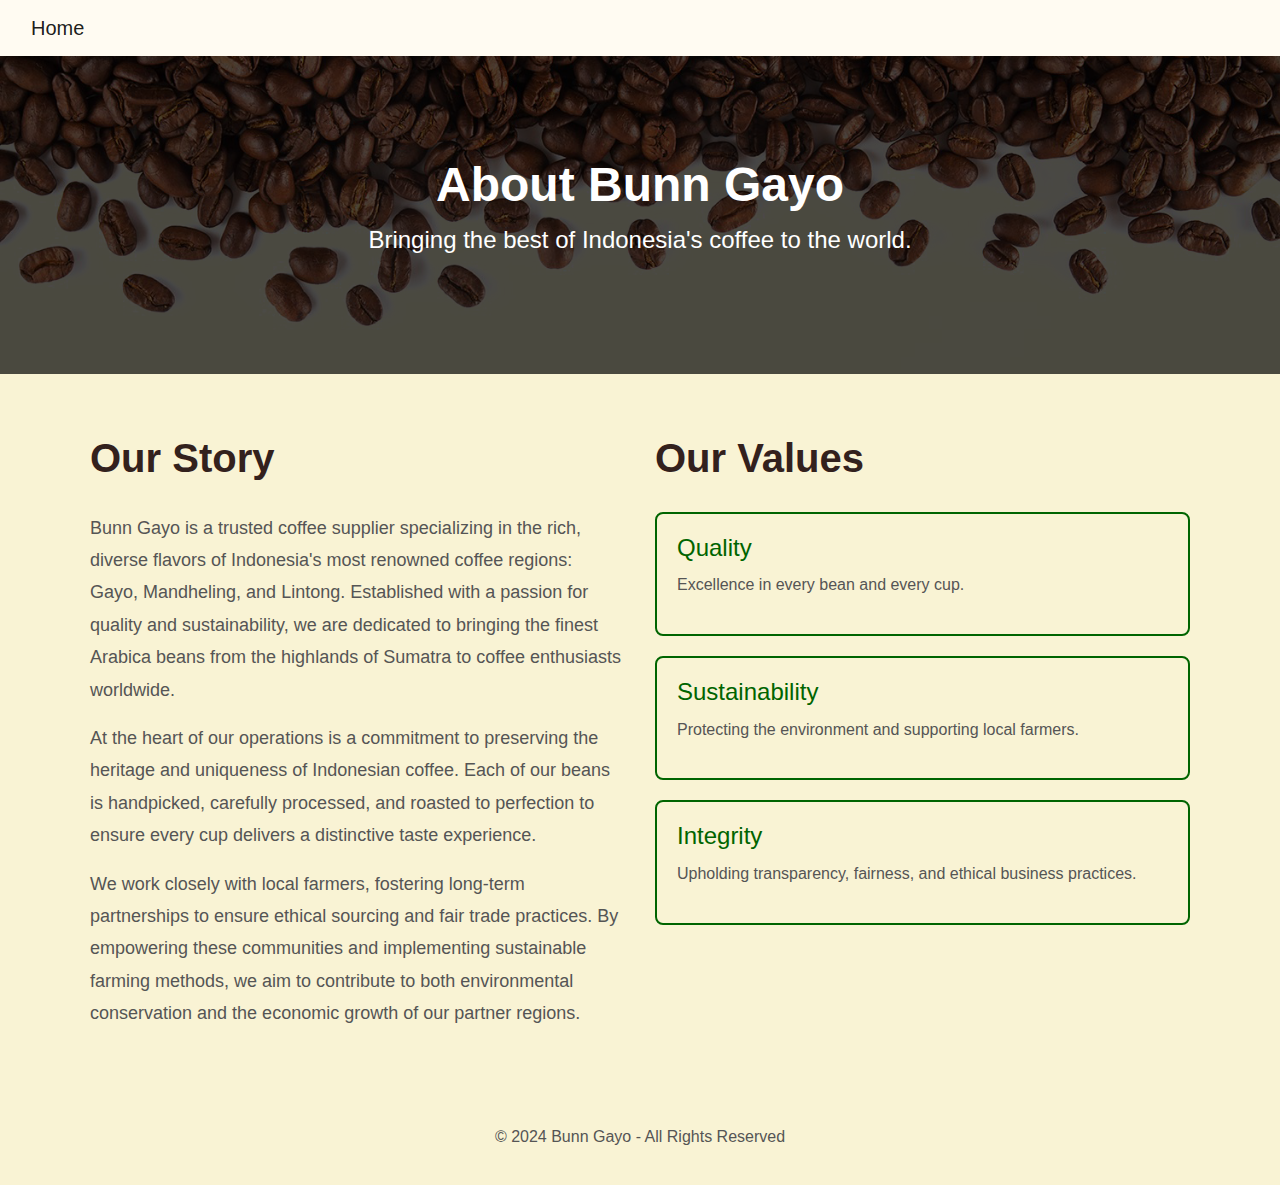
==== about.html @ a7c74b72 "melakukan perbaikan dan fitur baru pada web" ====
<!DOCTYPE html>
<html lang="en">
  <head>
    <meta charset="UTF-8" />
    <meta name="viewport" content="width=device-width, initial-scale=1" />
    <title>About Us | Bunn Gayo</title>
    <link
      href="https://cdn.jsdelivr.net/npm/bootstrap@5.3.3/dist/css/bootstrap.min.css"
      rel="stylesheet"
      integrity="sha384-QWTKZyjpPEjISv5WaRU9OFeRpok6YctnYmDr5pNlyT2bRjXh0JMhjY6hW+ALEwIH"
      crossorigin="anonymous"
    />
    <!-- css reset styling -->
    <link rel="stylesheet" href="css/style.min.css" />
    <style>
      /* Global Styles */
      body {
        font-family: "Arial", sans-serif;
        background-color: #f9f3d4;
      }

      /* About Us Header */
      .about-header {
        background-image: url("img/about-header.png");
        background-size: cover;
        background-position: center;
        padding: 100px 20px;
        position: relative;
        text-align: center;
      }

      /* Overlay */
      .about-header::after {
        content: "";
        position: absolute;
        top: 0;
        left: 0;
        width: 100%;
        height: 100%;
        background: rgba(0, 0, 0, 0.7); /* Overlay dengan transparansi */
        z-index: 0; /* Pastikan overlay berada di bawah teks */
      }

      .about-header h1,
      .about-header p {
        position: relative; /* Tambahkan position relative untuk teks */
        z-index: 1; /* Pastikan teks berada di atas overlay */
        color: white !important; /* Pastikan teks tetap putih */
      }

      .about-header h1 {
        font-size: 3rem;
        font-weight: 700;
        text-shadow: none !important;
      }

      .about-header p {
        font-size: 1.5rem;
        font-weight: 300;
      }

      /* About Section */
      .about-section {
        padding: 60px 20px;
      }

      .about-section h2 {
        font-size: 2.5rem;
        font-weight: 700;
        margin-bottom: 30px;
      }

      .about-section p {
        font-size: 1.125rem;
        line-height: 1.8;
      }

      /* Our Values */
      .value-item {
        border: 2px solid #006400;
        border-radius: 8px;
        padding: 20px;
        margin-bottom: 20px;
        transition: transform 0.3s ease, background-color 0.3s ease;
      }

      .value-item:hover {
        background-color: #f0fdf4;
        transform: translateY(-5px);
      }

      .value-item h3 {
        font-size: 1.5rem;
        font-weight: 700;
        margin-bottom: 10px;
        color: #006400;
      }

      .value-item p {
        font-size: 1rem;
        line-height: 1.6;
      }

      /* Footer */
      footer {
        background-color: #f9f3d4;
        padding: 20px 10px;
        font-size: 1rem;
        text-align: center;
      }

      /* Responsif untuk perangkat kecil */
      @media (max-width: 767px) {
        .about-header h1 {
          font-size: 2.5rem; /* Ukuran lebih kecil di perangkat kecil */
        }

        .about-header p {
          font-size: 1.125rem;
        }

        .about-section h2 {
          font-size: 2rem;
        }
      }
    </style>
  </head>
  <body>
    <!-- Navigation Start -->
    <nav class="navbar navbar-expand-lg navbar-light bg-light shadow-sm">
      <div class="container-fluid">
        <a class="navbar-brand" href="index.html">Home</a>
      </div>
    </nav>
    <!-- Navigation End -->

    <!-- About Us Header -->
    <header class="about-header text-white">
      <div class="container">
        <h1>About Bunn Gayo</h1>
        <p>Bringing the best of Indonesia's coffee to the world.</p>
      </div>
    </header>

    <!-- About Us Content -->
    <section class="about-section container">
      <div class="row">
        <div class="col-md-6">
          <h2>Our Story</h2>
          <p>
            Bunn Gayo is a trusted coffee supplier specializing in the rich,
            diverse flavors of Indonesia's most renowned coffee regions: Gayo,
            Mandheling, and Lintong. Established with a passion for quality and
            sustainability, we are dedicated to bringing the finest Arabica
            beans from the highlands of Sumatra to coffee enthusiasts worldwide.
          </p>
          <p>
            At the heart of our operations is a commitment to preserving the
            heritage and uniqueness of Indonesian coffee. Each of our beans is
            handpicked, carefully processed, and roasted to perfection to ensure
            every cup delivers a distinctive taste experience.
          </p>
          <p>
            We work closely with local farmers, fostering long-term partnerships
            to ensure ethical sourcing and fair trade practices. By empowering
            these communities and implementing sustainable farming methods, we
            aim to contribute to both environmental conservation and the
            economic growth of our partner regions.
          </p>
        </div>
        <div class="col-md-6">
          <h2>Our Values</h2>

          <!-- Quality -->
          <div class="value-item">
            <h3>Quality</h3>
            <p>Excellence in every bean and every cup.</p>
          </div>

          <!-- Sustainability -->
          <div class="value-item">
            <h3>Sustainability</h3>
            <p>Protecting the environment and supporting local farmers.</p>
          </div>

          <!-- Integrity -->
          <div class="value-item">
            <h3>Integrity</h3>
            <p>
              Upholding transparency, fairness, and ethical business practices.
            </p>
          </div>
        </div>
      </div>
    </section>

    <!-- Footer -->
    <footer>
      <p>&copy; 2024 Bunn Gayo - All Rights Reserved</p>
    </footer>

    <!-- JS Delivery -->
    <script
      src="https://cdn.jsdelivr.net/npm/bootstrap@5.3.3/dist/js/bootstrap.bundle.min.js"
      integrity="sha384-YvpcrYf0tY3lHB60NNkmXc5s9fDVZLESaAA55NDzOxhy9GkcIdslK1eN7N6jIeHz"
      crossorigin="anonymous"
    ></script>
  </body>
</html>
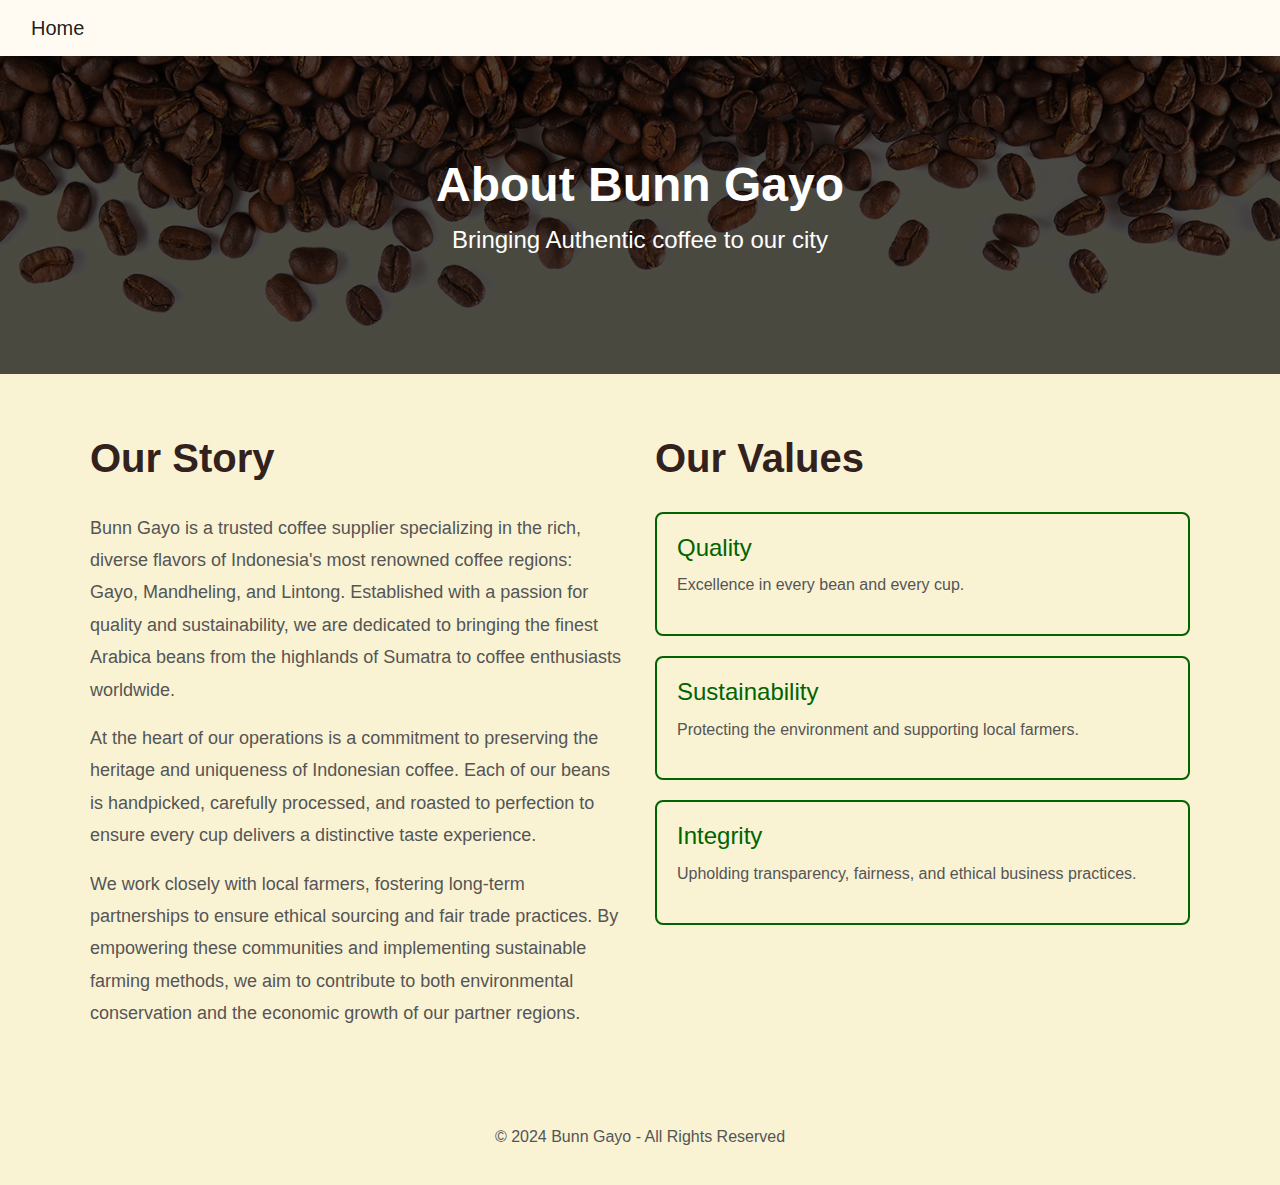
==== commit afdcdd43: "configuration" ====
--- a/about.html
+++ b/about.html
@@ -138,7 +138,7 @@
     <header class="about-header text-white">
       <div class="container">
         <h1>About Bunn Gayo</h1>
-        <p>Bringing the best of Indonesia's coffee to the world.</p>
+        <p>Bringing Authentic coffee to our city</p>
       </div>
     </header>
 
